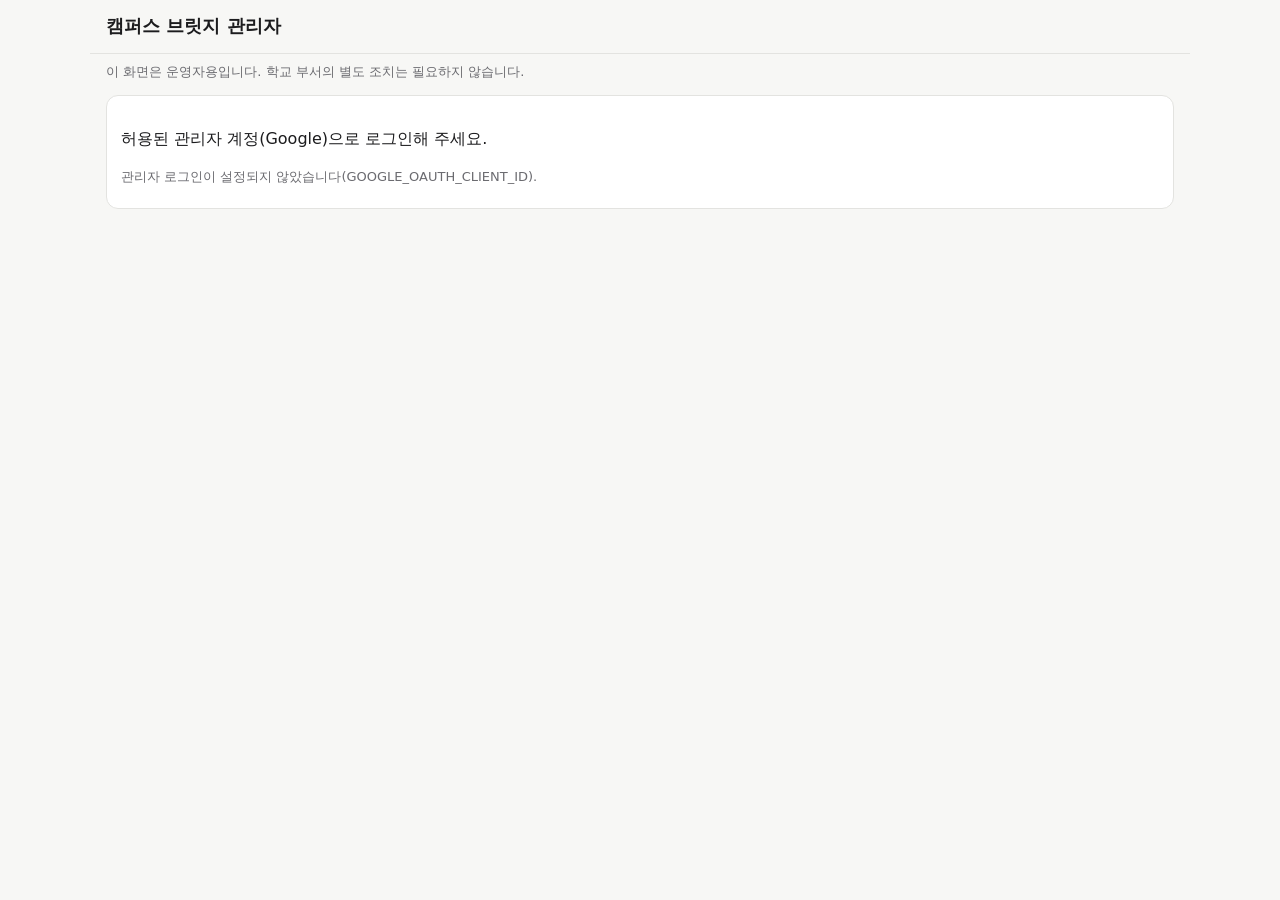
==== frontend/admin.html @ fcf5f414 "feat(admin-ui): 관리자 화면(05 §3) — Google 로그인·출처·수집·긴급 회수·문서·장소·검수 대기·통계·감사 - frontend/admin.html·admin" ====
<!doctype html>
<html lang="ko">
<head>
  <meta charset="utf-8">
  <meta name="viewport" content="width=device-width, initial-scale=1">
  <title>캠퍼스 브릿지 관리자</title>
  <link rel="stylesheet" href="style.css">
  <link rel="stylesheet" href="admin.css">
  <script src="https://accounts.google.com/gsi/client" async defer></script>
  <script type="module" src="admin.js"></script>
</head>
<body class="admin">
  <header class="top">
    <h1 class="brand">캠퍼스 브릿지 관리자</h1>
    <span id="who" class="who"></span>
  </header>
  <p class="notice-line">이 화면은 운영자용입니다. 학교 부서의 별도 조치는 필요하지 않습니다.</p>

  <section id="login" class="panel">
    <p>허용된 관리자 계정(Google)으로 로그인해 주세요.</p>
    <div id="gsi"></div>
    <p id="login-msg" class="hint"></p>
  </section>

  <main id="app" hidden>
    <nav class="tabs" role="tablist" id="tabs"></nav>
    <p id="banner" class="banner" hidden></p>
    <section id="view" class="panel"></section>
  </main>
</body>
</html>
---- frontend/style.css ----
:root {
  --bg: #f7f7f5;
  --surface: #ffffff;
  --text: #1c1c1e;
  --muted: #6b6b70;
  --line: #e3e3e0;
  --accent: #1f5fbf;
  --accent-soft: #e8f0fb;
  --warn: #9a5b00;
  --warn-soft: #fff4e0;
  --err: #b3261e;
  --user: #1f5fbf;
  --user-text: #ffffff;
  --radius: 14px;
}
@media (prefers-color-scheme: dark) {
  :root {
    --bg: #141416;
    --surface: #1e1e21;
    --text: #ececef;
    --muted: #a0a0a8;
    --line: #34343a;
    --accent: #7fb0ff;
    --accent-soft: #1f2a3d;
    --warn: #f0b35a;
    --warn-soft: #3a2c14;
    --err: #ff8a80;
    --user: #3a6fd0;
  }
}

* { box-sizing: border-box; }
html, body { margin: 0; height: 100%; }
body {
  background: var(--bg);
  color: var(--text);
  font: 16px/1.6 system-ui, -apple-system, "Apple SD Gothic Neo", "Malgun Gothic", sans-serif;
  display: flex;
  flex-direction: column;
  max-width: 720px;
  margin: 0 auto;
}
button, textarea { font: inherit; color: inherit; }
button { cursor: pointer; }
button:disabled { cursor: not-allowed; opacity: .5; }
a { color: var(--accent); }
.sr-only { position: absolute; width: 1px; height: 1px; overflow: hidden; clip: rect(0 0 0 0); }

.top {
  position: sticky; top: 0; z-index: 2;
  display: flex; align-items: center; justify-content: space-between;
  padding: 12px 16px; background: var(--bg); border-bottom: 1px solid var(--line);
}
.brand { font-size: 18px; margin: 0; }
.ghost {
  background: transparent; border: 1px solid var(--line); border-radius: 999px;
  padding: 6px 12px; font-size: 14px;
}

.chat { flex: 1; overflow-y: auto; padding: 16px; }
.welcome .hello { font-size: 18px; font-weight: 600; margin: 8px 0 4px; }
.welcome .sub { color: var(--muted); margin: 0 0 16px; font-size: 14px; }
.chips { display: flex; flex-wrap: wrap; gap: 8px; }
.chip {
  background: var(--surface); border: 1px solid var(--line); border-radius: 999px;
  padding: 8px 14px; font-size: 14px; text-align: left;
}
.chip:hover:not(:disabled) { border-color: var(--accent); }

.turns { list-style: none; margin: 0; padding: 0; }
.turn { margin: 16px 0 24px; }
.bubble { border-radius: var(--radius); padding: 10px 14px; white-space: pre-wrap; word-break: break-word; }
.bubble.user {
  background: var(--user); color: var(--user-text);
  margin-left: auto; width: fit-content; max-width: 85%;
}
.bot { margin-top: 10px; }

.timeline { font-size: 13px; color: var(--muted); margin-bottom: 8px; }
.timeline summary { cursor: pointer; }
.steps { list-style: none; margin: 6px 0 0; padding: 0 0 0 4px; }
.steps li::before { content: "⏳ "; }
.steps li.ok::before { content: "✓ "; color: var(--accent); }
.steps li.fail::before { content: "✕ "; color: var(--err); }
.steps li.note::before { content: "ⓘ "; }

.cards { display: flex; gap: 8px; overflow-x: auto; padding-bottom: 4px; scroll-snap-type: x mandatory; }
.card {
  flex: 0 0 220px; scroll-snap-align: start;
  background: var(--surface); border: 1px solid var(--line); border-radius: 10px;
  padding: 10px; font-size: 13px; text-align: left; opacity: .6;
}
.card.cited { opacity: 1; border-color: var(--accent); box-shadow: 0 0 0 1px var(--accent) inset; }
.card.folded { display: none; }
.card .num { font-weight: 700; color: var(--accent); margin-right: 4px; }
.card .kind { display: inline-block; font-size: 11px; color: var(--muted); }
.card .title { font-weight: 600; margin: 2px 0 4px; }
.card .snippet { color: var(--muted); display: -webkit-box; -webkit-line-clamp: 3; -webkit-box-orient: vertical; overflow: hidden; }
.card .meta { margin-top: 6px; font-size: 11px; color: var(--muted); }
.card .stale { color: var(--warn); }
.more-cards { margin: 6px 0; font-size: 12px; }

.answer { background: var(--surface); border: 1px solid var(--line); border-radius: var(--radius); padding: 12px 14px; margin-top: 8px; }
.answer:empty { display: none; }
.answer:focus { outline: 2px solid var(--accent); outline-offset: 2px; }
.answer p { margin: 0 0 8px; }
.answer .cite {
  font-size: 11px; vertical-align: super; margin-left: 2px; padding: 0 3px;
  border: 0; background: var(--accent-soft); color: var(--accent); border-radius: 4px;
}
.answer h3 { font-size: 14px; margin: 12px 0 6px; }
.answer ol.checklist, .answer ul.actions { margin: 0 0 8px; padding-left: 20px; }
.answer ol.checklist li { margin: 2px 0; }
.answer .notice-box { background: var(--warn-soft); color: var(--warn); border-radius: 8px; padding: 8px 10px; font-size: 13px; margin-bottom: 8px; }
.answer .dept { border-top: 1px solid var(--line); margin-top: 10px; padding-top: 8px; font-size: 14px; }
.answer .safety, .answer .asof { color: var(--muted); font-size: 12px; margin: 4px 0 0; }
.answer.ask { border-color: var(--accent); }
.answer.error { border-color: var(--err); color: var(--err); }
.choice-group { margin: 8px 0; }
.choice-group .label { font-size: 13px; color: var(--muted); margin-right: 6px; }
.choice { border: 1px solid var(--line); background: var(--bg); border-radius: 999px; padding: 4px 12px; margin: 4px 4px 0 0; font-size: 14px; }
.choice[aria-pressed="true"] { background: var(--accent); color: #fff; border-color: var(--accent); }
.primary { background: var(--accent); color: #fff; border: 0; border-radius: 999px; padding: 6px 16px; margin-top: 8px; }

.feedback { margin-top: 6px; display: flex; gap: 6px; align-items: center; }
.fb { border: 1px solid var(--line); background: var(--surface); border-radius: 999px; padding: 2px 10px; }
.fb[aria-pressed="true"] { border-color: var(--accent); background: var(--accent-soft); }
.fb-state { font-size: 12px; color: var(--muted); }

.composer { position: sticky; bottom: 0; background: var(--bg); border-top: 1px solid var(--line); padding: 8px 16px 10px; }
.privacy-note { font-size: 12px; color: var(--muted); margin: 0 0 6px; }
.input-row { display: flex; gap: 8px; align-items: flex-end; }
.input-row textarea {
  flex: 1; resize: none; max-height: 140px; padding: 10px 12px;
  border: 1px solid var(--line); border-radius: 12px; background: var(--surface);
}
.input-row button { background: var(--accent); color: #fff; border: 0; border-radius: 12px; padding: 10px 16px; }
.version { margin: 6px 0 0; font-size: 11px; color: var(--muted); text-align: right; }
.hint { font-size: 13px; color: var(--muted); margin: 6px 0; }
---- frontend/admin.css ----
body.admin { max-width: 1100px; }
.who { font-size: 13px; color: var(--muted); }
.notice-line { margin: 8px 16px 0; font-size: 13px; color: var(--muted); }
.panel { margin: 12px 16px; background: var(--surface); border: 1px solid var(--line); border-radius: 12px; padding: 14px; overflow-x: auto; }
.tabs { display: flex; flex-wrap: wrap; gap: 6px; margin: 12px 16px 0; }
.tabs button { border: 1px solid var(--line); background: var(--surface); border-radius: 999px; padding: 6px 12px; font-size: 14px; }
.tabs button[aria-selected="true"] { background: var(--accent); color: #fff; border-color: var(--accent); }
.banner { margin: 12px 16px 0; padding: 10px 12px; border-radius: 10px; background: var(--warn-soft); color: var(--warn); font-size: 14px; }
table.grid { border-collapse: collapse; width: 100%; font-size: 13px; }
table.grid th, table.grid td { border-bottom: 1px solid var(--line); padding: 6px 8px; text-align: left; vertical-align: top; }
table.grid th { color: var(--muted); font-weight: 600; white-space: nowrap; }
.row-actions button, .act { font-size: 12px; padding: 3px 10px; border-radius: 999px; border: 1px solid var(--line); background: var(--bg); margin: 2px; }
.act.danger { border-color: var(--err); color: var(--err); }
.act.primary { background: var(--accent); color: #fff; border-color: var(--accent); }
form.inline { display: grid; grid-template-columns: repeat(auto-fill, minmax(220px, 1fr)); gap: 8px; margin: 10px 0; }
form.inline label { display: flex; flex-direction: column; font-size: 12px; color: var(--muted); gap: 3px; }
form.inline input, form.inline select, form.inline textarea { font: inherit; font-size: 14px; padding: 6px 8px; border: 1px solid var(--line); border-radius: 8px; background: var(--bg); color: var(--text); }
.status { font-size: 12px; padding: 1px 8px; border-radius: 999px; background: var(--accent-soft); color: var(--accent); }
.status.warn { background: var(--warn-soft); color: var(--warn); }
.status.err { background: #fde7e7; color: var(--err); }
.tiles { display: grid; grid-template-columns: repeat(auto-fill, minmax(160px, 1fr)); gap: 10px; }
.tile { border: 1px solid var(--line); border-radius: 10px; padding: 10px; }
.tile .num { font-size: 22px; font-weight: 700; }
.tile .label { font-size: 12px; color: var(--muted); }
.msg { font-size: 13px; margin: 6px 0; }
.msg.err { color: var(--err); }
pre.preview { white-space: pre-wrap; font-size: 12px; background: var(--bg); padding: 8px; border-radius: 8px; max-height: 240px; overflow: auto; }
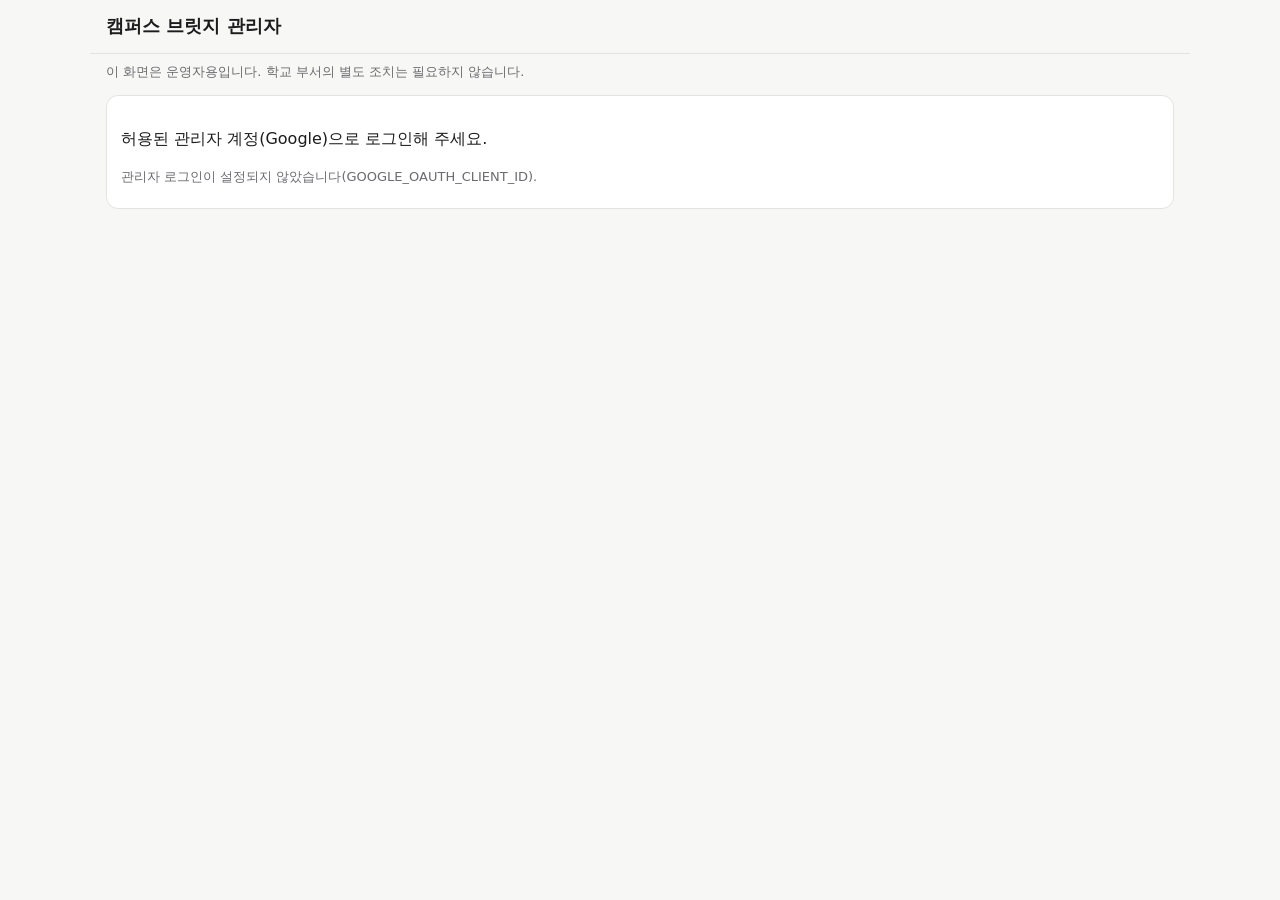
==== commit b7ddd661: "feat(version): 버전 관리 — 변경 내역 단일 원본 + 관리자 페이지 버전 내역(교수님 2026-09-29) - backend/app/version.py: 버전·변경 내" ====
--- a/frontend/admin.html
+++ b/frontend/admin.html
@@ -12,7 +12,7 @@
 <body class="admin">
   <header class="top">
     <h1 class="brand">캠퍼스 브릿지 관리자</h1>
-    <span id="who" class="who"></span>
+    <span class="top-right"><button type="button" id="version-btn" class="ghost" hidden aria-label="버전 내역 보기"></button> <span id="who" class="who"></span></span>
   </header>
   <p class="notice-line">이 화면은 운영자용입니다. 학교 부서의 별도 조치는 필요하지 않습니다.</p>
 
--- a/frontend/admin.css
+++ b/frontend/admin.css
@@ -25,3 +25,7 @@
 .msg { font-size: 13px; margin: 6px 0; }
 .msg.err { color: var(--err); }
 pre.preview { white-space: pre-wrap; font-size: 12px; background: var(--bg); padding: 8px; border-radius: 8px; max-height: 240px; overflow: auto; }
+
+.top-right { display: flex; align-items: center; gap: 8px; }
+section.tile { margin: 8px 0; }
+section.tile ul { margin: 6px 0 0; padding-left: 18px; font-size: 13px; }
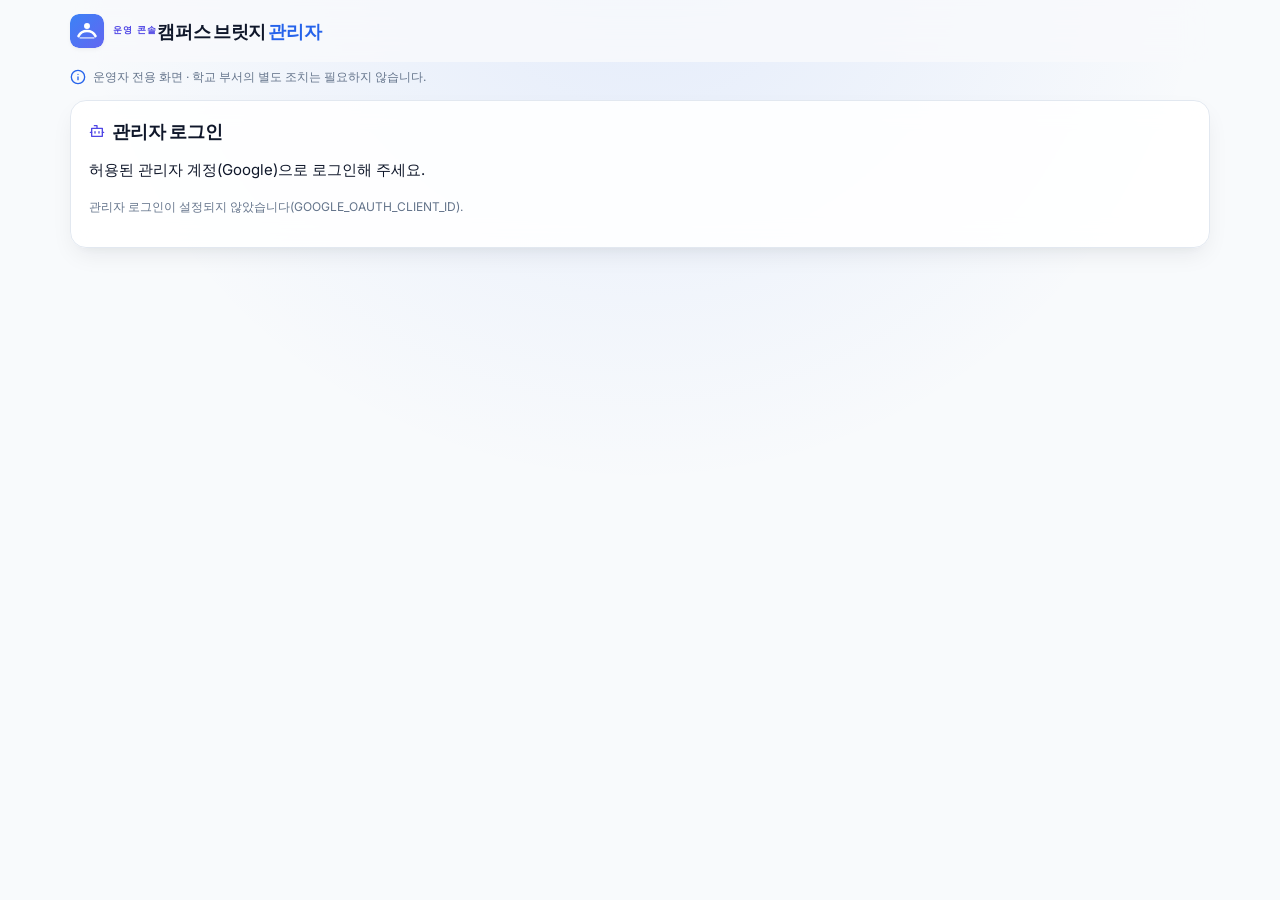
==== commit ec8210be: "feat(admin): 관리자 화면 디자인 통일, 장소 위치·대표전화 편집, 선택 일괄 검수 GPT5 WIP(#589)를 Opus5가 인수해 마무리. 편집 시 바뀐 필드만 전송. " ====
--- a/frontend/admin.html
+++ b/frontend/admin.html
@@ -4,6 +4,11 @@
   <meta charset="utf-8">
   <meta name="viewport" content="width=device-width, initial-scale=1">
   <title>캠퍼스 브릿지 관리자</title>
+  <meta name="description" content="캠퍼스 브릿지 데이터와 운영 상태를 관리하는 관리자 화면">
+  <link rel="icon" href="logo.svg" type="image/svg+xml">
+  <link rel="preconnect" href="https://fonts.googleapis.com">
+  <link rel="preconnect" href="https://fonts.gstatic.com" crossorigin>
+  <link rel="stylesheet" href="https://fonts.googleapis.com/css2?family=Inter:wght@400;500;600;700&family=Plus+Jakarta+Sans:wght@600;700;800&display=swap">
   <link rel="stylesheet" href="style.css">
   <link rel="stylesheet" href="admin.css">
   <script src="https://accounts.google.com/gsi/client" async defer></script>
@@ -11,12 +16,19 @@
 </head>
 <body class="admin">
   <header class="top">
-    <h1 class="brand">캠퍼스 브릿지 관리자</h1>
+    <div class="brand-wrap">
+      <img src="logo.svg" alt="" class="logo" width="34" height="34">
+      <div>
+        <p class="admin-kicker">운영 콘솔</p>
+        <h1 class="brand">캠퍼스 브릿지 <span>관리자</span></h1>
+      </div>
+    </div>
     <span class="top-right"><button type="button" id="version-btn" class="ghost" hidden aria-label="버전 내역 보기"></button> <span id="who" class="who"></span></span>
   </header>
-  <p class="notice-line">이 화면은 운영자용입니다. 학교 부서의 별도 조치는 필요하지 않습니다.</p>
+  <p class="notice-line"><span class="ico" data-icon="info"></span>운영자 전용 화면 · 학교 부서의 별도 조치는 필요하지 않습니다.</p>
 
   <section id="login" class="panel">
+    <p class="panel-title"><span class="ico" data-icon="bot"></span>관리자 로그인</p>
     <p>허용된 관리자 계정(Google)으로 로그인해 주세요.</p>
     <div id="gsi"></div>
     <p id="login-msg" class="hint"></p>
--- a/frontend/style.css
+++ b/frontend/style.css
@@ -1,139 +1,256 @@
 :root {
-  --bg: #f7f7f5;
+  color-scheme: light;
+  --canvas: #f8fafc;
   --surface: #ffffff;
-  --text: #1c1c1e;
-  --muted: #6b6b70;
-  --line: #e3e3e0;
-  --accent: #1f5fbf;
-  --accent-soft: #e8f0fb;
-  --warn: #9a5b00;
-  --warn-soft: #fff4e0;
-  --err: #b3261e;
-  --user: #1f5fbf;
-  --user-text: #ffffff;
-  --radius: 14px;
-}
+  --surface-glass: rgba(255, 255, 255, .88);
+  --text: #0f172a;
+  --muted: #64748b;
+  --line: #e2e8f0;
+  --primary: #2563eb;
+  --primary-hover: #1d4ed8;
+  --primary-soft: #eff6ff;
+  --secondary: #4f46e5;
+  --cyan: #06b6d4;
+  --emerald: #10b981;
+  --amber: #f59e0b;
+  --danger: #dc2626;
+  --warn: #b45309;
+  --warn-soft: #fffbeb;
+  --radius: 16px;
+  --shadow-1: 0 2px 4px rgba(15, 23, 42, .04), 0 1px 2px rgba(15, 23, 42, .02);
+  --shadow-2: 0 10px 25px -5px rgba(15, 23, 42, .08), 0 8px 10px -6px rgba(15, 23, 42, .04);
+  --shadow-3: 0 20px 30px -10px rgba(37, 99, 235, .12), 0 4px 6px -2px rgba(15, 23, 42, .05);
+}
+
 @media (prefers-color-scheme: dark) {
   :root {
-    --bg: #141416;
-    --surface: #1e1e21;
-    --text: #ececef;
-    --muted: #a0a0a8;
-    --line: #34343a;
-    --accent: #7fb0ff;
-    --accent-soft: #1f2a3d;
-    --warn: #f0b35a;
-    --warn-soft: #3a2c14;
-    --err: #ff8a80;
-    --user: #3a6fd0;
+    color-scheme: dark;
+    --canvas: #0f172a;
+    --surface: #172033;
+    --surface-glass: rgba(23, 32, 51, .88);
+    --text: #f8fafc;
+    --muted: #94a3b8;
+    --line: #334155;
+    --primary: #60a5fa;
+    --primary-hover: #93c5fd;
+    --primary-soft: #172554;
+    --secondary: #818cf8;
+    --cyan: #22d3ee;
+    --emerald: #34d399;
+    --amber: #fbbf24;
+    --danger: #f87171;
+    --warn: #fbbf24;
+    --warn-soft: #422006;
   }
 }
 
 * { box-sizing: border-box; }
-html, body { margin: 0; height: 100%; }
+html { min-width: 320px; min-height: 100%; background: var(--canvas); }
 body {
-  background: var(--bg);
+  min-height: 100vh;
+  margin: 0;
+  background: radial-gradient(circle at 50% -10%, rgba(37, 99, 235, .1), transparent 36rem), var(--canvas);
   color: var(--text);
-  font: 16px/1.6 system-ui, -apple-system, "Apple SD Gothic Neo", "Malgun Gothic", sans-serif;
+  font: 15px/1.6 Inter, "Apple SD Gothic Neo", "Malgun Gothic", system-ui, sans-serif;
+}
+button, textarea { color: inherit; font: inherit; }
+button, a { -webkit-tap-highlight-color: transparent; }
+button { cursor: pointer; }
+button:disabled { cursor: not-allowed; opacity: .48; }
+a { color: var(--primary); }
+[hidden] { display: none !important; }
+.sr-only { position: absolute; width: 1px; height: 1px; overflow: hidden; clip: rect(0 0 0 0); white-space: nowrap; }
+.ico, button svg, a svg { display: inline-flex; flex: 0 0 auto; vertical-align: middle; }
+
+.top {
+  position: sticky;
+  top: 0;
+  z-index: 10;
   display: flex;
-  flex-direction: column;
-  max-width: 720px;
+  align-items: center;
+  justify-content: space-between;
+  gap: 12px;
+  width: min(100% - 32px, 840px);
   margin: 0 auto;
-}
-button, textarea { font: inherit; color: inherit; }
-button { cursor: pointer; }
-button:disabled { cursor: not-allowed; opacity: .5; }
-a { color: var(--accent); }
-.sr-only { position: absolute; width: 1px; height: 1px; overflow: hidden; clip: rect(0 0 0 0); }
-
-.top {
-  position: sticky; top: 0; z-index: 2;
-  display: flex; align-items: center; justify-content: space-between;
-  padding: 12px 16px; background: var(--bg); border-bottom: 1px solid var(--line);
-}
-.brand { font-size: 18px; margin: 0; }
-.ghost {
-  background: transparent; border: 1px solid var(--line); border-radius: 999px;
-  padding: 6px 12px; font-size: 14px;
-}
-
-.chat { flex: 1; overflow-y: auto; padding: 16px; }
-.welcome .hello { font-size: 18px; font-weight: 600; margin: 8px 0 4px; }
-.welcome .sub { color: var(--muted); margin: 0 0 16px; font-size: 14px; }
-.chips { display: flex; flex-wrap: wrap; gap: 8px; }
+  padding: 16px 0;
+  background: color-mix(in srgb, var(--canvas) 84%, transparent);
+  backdrop-filter: blur(14px);
+}
+.brand-wrap, .brand-wrap > *, .btn-primary, .features li, .chips-label, .privacy-note, .site-foot,
+.evidence-head > span, .fb, .dept-head, .phone-link, .source-link { display: flex; align-items: center; }
+.brand-wrap { gap: 9px; min-width: 0; }
+.logo { border-radius: 9px; box-shadow: var(--shadow-1); }
+.brand { margin: 0; font: 700 18px/1.25 "Plus Jakarta Sans", Inter, sans-serif; letter-spacing: -.02em; white-space: nowrap; }
+.version-pill, .status-pill, .kind {
+  border: 1px solid var(--line);
+  border-radius: 999px;
+  background: var(--surface);
+  color: var(--muted);
+  font-size: 11px;
+  font-weight: 600;
+  line-height: 18px;
+  padding: 2px 8px;
+}
+.btn-primary {
+  justify-content: center;
+  gap: 7px;
+  border: 0;
+  border-radius: 999px;
+  background: var(--primary);
+  color: #fff;
+  font-weight: 600;
+  padding: 11px 18px;
+  box-shadow: 0 6px 14px rgba(37, 99, 235, .2);
+  transition: background .15s ease, transform .15s ease;
+}
+.btn-primary:hover:not(:disabled) { background: var(--primary-hover); transform: translateY(-1px) scale(1.01); }
+.btn-primary.small { padding: 8px 13px; font-size: 13px; background: var(--surface); color: var(--text); border: 1px solid var(--line); box-shadow: var(--shadow-1); }
+
+.chat { width: min(100% - 32px, 840px); min-height: calc(100vh - 230px); margin: 0 auto; padding: 42px 0 210px; }
+.welcome { text-align: center; padding: 6vh 0 24px; }
+.status-pill { display: inline-flex; align-items: center; gap: 7px; padding: 5px 11px; color: var(--secondary); }
+.status-pill .dot { width: 7px; height: 7px; border-radius: 50%; background: var(--emerald); box-shadow: 0 0 0 4px color-mix(in srgb, var(--emerald) 15%, transparent); }
+.hero { max-width: 720px; margin: 22px auto 14px; font: 800 40px/1.3 "Plus Jakarta Sans", Inter, sans-serif; letter-spacing: -.03em; }
+.hero .hl { color: var(--primary); }
+.sub { max-width: 610px; margin: 0 auto; color: var(--muted); font-size: 16px; }
+.features { display: flex; justify-content: center; flex-wrap: wrap; gap: 10px 22px; list-style: none; padding: 0; margin: 24px 0 42px; color: var(--muted); font-size: 13px; }
+.features li { gap: 6px; }
+.features .ico { color: var(--primary); }
+.chips-label { justify-content: center; gap: 7px; margin: 0 0 14px; font: 600 13px/1.4 "Plus Jakarta Sans", Inter, sans-serif; color: var(--muted); }
+.chips { display: flex; flex-wrap: wrap; justify-content: center; gap: 10px; }
 .chip {
-  background: var(--surface); border: 1px solid var(--line); border-radius: 999px;
-  padding: 8px 14px; font-size: 14px; text-align: left;
-}
-.chip:hover:not(:disabled) { border-color: var(--accent); }
+  display: inline-flex;
+  align-items: center;
+  gap: 8px;
+  padding: 10px 18px;
+  border: 1px solid var(--line);
+  border-radius: 999px;
+  background: var(--surface);
+  color: var(--text);
+  font-size: 14px;
+  font-weight: 500;
+  text-align: left;
+  box-shadow: var(--shadow-1);
+  transition: border-color .15s ease, box-shadow .15s ease, transform .15s ease;
+}
+.chip svg { color: var(--secondary); }
+.chip:hover:not(:disabled) { border-color: #3b82f6; box-shadow: 0 4px 12px rgba(37, 99, 235, .08); transform: translateY(-1px); }
 
 .turns { list-style: none; margin: 0; padding: 0; }
-.turn { margin: 16px 0 24px; }
-.bubble { border-radius: var(--radius); padding: 10px 14px; white-space: pre-wrap; word-break: break-word; }
-.bubble.user {
-  background: var(--user); color: var(--user-text);
-  margin-left: auto; width: fit-content; max-width: 85%;
-}
-.bot { margin-top: 10px; }
-
-.timeline { font-size: 13px; color: var(--muted); margin-bottom: 8px; }
-.timeline summary { cursor: pointer; }
-.steps { list-style: none; margin: 6px 0 0; padding: 0 0 0 4px; }
+.turn { margin: 8px 0 42px; }
+.user-row { display: flex; justify-content: flex-end; }
+.bubble { max-width: 82%; border-radius: 20px 20px 5px 20px; padding: 11px 16px; white-space: pre-wrap; overflow-wrap: anywhere; }
+.bubble.user { background: var(--primary); color: #fff; box-shadow: 0 8px 20px rgba(37, 99, 235, .15); }
+.bot-row { display: grid; grid-template-columns: 34px minmax(0, 1fr); gap: 10px; margin-top: 16px; }
+.avatar { display: grid; place-items: center; width: 34px; height: 34px; border-radius: 12px; background: color-mix(in srgb, var(--secondary) 12%, var(--surface)); color: var(--secondary); border: 1px solid color-mix(in srgb, var(--secondary) 25%, var(--line)); }
+.bot { min-width: 0; }
+.timeline { width: fit-content; max-width: 100%; margin: 0 0 10px; color: var(--muted); font-size: 13px; }
+.timeline summary { cursor: pointer; font-weight: 600; }
+.timeline summary .ico { margin-right: 5px; color: var(--secondary); }
+.steps { list-style: none; margin: 7px 0 0; padding: 0 0 0 5px; }
 .steps li::before { content: "⏳ "; }
-.steps li.ok::before { content: "✓ "; color: var(--accent); }
-.steps li.fail::before { content: "✕ "; color: var(--err); }
-.steps li.note::before { content: "ⓘ "; }
-
-.cards { display: flex; gap: 8px; overflow-x: auto; padding-bottom: 4px; scroll-snap-type: x mandatory; }
-.card {
-  flex: 0 0 220px; scroll-snap-align: start;
-  background: var(--surface); border: 1px solid var(--line); border-radius: 10px;
-  padding: 10px; font-size: 13px; text-align: left; opacity: .6;
-}
-.card.cited { opacity: 1; border-color: var(--accent); box-shadow: 0 0 0 1px var(--accent) inset; }
+.steps li.ok::before { content: "✓ "; color: var(--emerald); }
+.steps li.fail::before { content: "✕ "; color: var(--danger); }
+.steps li.note::before { content: "ⓘ "; color: var(--primary); }
+
+.answer { padding: 18px 20px; border: 1px solid var(--line); border-radius: var(--radius); background: var(--surface); box-shadow: var(--shadow-1); font-size: 16px; }
+.answer:empty { display: none; }
+.answer:focus { outline: 3px solid color-mix(in srgb, var(--primary) 22%, transparent); outline-offset: 2px; }
+.answer p { margin: 0 0 10px; }
+.answer p:last-child { margin-bottom: 0; }
+.answer .cite { margin-left: 3px; padding: 1px 5px; border: 0; border-radius: 6px; background: var(--primary-soft); color: var(--secondary); font-size: 11px; font-weight: 700; vertical-align: super; }
+.answer h3 { margin: 18px 0 7px; font: 600 15px/1.4 "Plus Jakarta Sans", Inter, sans-serif; }
+.answer ol.checklist, .answer ul.actions { margin: 0 0 10px; padding-left: 22px; }
+.answer .notice-box { margin-bottom: 10px; padding: 10px 12px; border-radius: 10px; background: var(--warn-soft); color: var(--warn); font-size: 13px; }
+.answer .safety, .answer .asof, .asof { margin-top: 6px; color: var(--muted); font-size: 12px; }
+.answer.ask { border-color: color-mix(in srgb, var(--primary) 60%, var(--line)); }
+.answer.error { border-color: var(--danger); color: var(--danger); }
+
+.evidence-wrap { margin-top: 14px; }
+.evidence-head { display: flex; align-items: center; justify-content: space-between; gap: 12px; margin-bottom: 9px; color: var(--muted); font-size: 13px; font-weight: 600; }
+.evidence-head > span { gap: 6px; }
+.evidence-head .ico { color: var(--secondary); }
+.cards { display: grid; gap: 9px; }
+.card { position: relative; min-width: 0; padding: 13px 14px 13px 17px; overflow: hidden; border: 1px solid var(--line); border-radius: 12px; background: var(--surface); color: var(--text); box-shadow: var(--shadow-1); opacity: .72; }
+.card::before { content: ""; position: absolute; inset: 0 auto 0 0; width: 4px; background: var(--primary); }
+.card.kind-article::before { background: var(--secondary); }
+.card.kind-notice::before { background: var(--cyan); }
+.card.kind-calendar::before { background: var(--emerald); }
+.card.kind-guide::before { background: var(--primary); }
+.card.kind-menu::before { background: var(--amber); }
+.card.cited { opacity: 1; box-shadow: var(--shadow-2); }
 .card.folded { display: none; }
-.card .num { font-weight: 700; color: var(--accent); margin-right: 4px; }
-.card .kind { display: inline-block; font-size: 11px; color: var(--muted); }
-.card .title { font-weight: 600; margin: 2px 0 4px; }
-.card .snippet { color: var(--muted); display: -webkit-box; -webkit-line-clamp: 3; -webkit-box-orient: vertical; overflow: hidden; }
-.card .meta { margin-top: 6px; font-size: 11px; color: var(--muted); }
+.card-head { display: flex; justify-content: space-between; align-items: center; gap: 8px; }
+.card .kind { padding: 1px 8px; color: var(--secondary); background: color-mix(in srgb, var(--secondary) 8%, var(--surface)); }
+.card .num { color: var(--secondary); font-weight: 700; }
+.card .title { margin: 7px 0 4px; font-weight: 600; }
+.card .snippet { color: var(--muted); font-size: 13px; display: -webkit-box; -webkit-line-clamp: 3; -webkit-box-orient: vertical; overflow: hidden; }
+.card .meta { margin-top: 6px; color: var(--muted); font-size: 11px; }
 .card .stale { color: var(--warn); }
-.more-cards { margin: 6px 0; font-size: 12px; }
-
-.answer { background: var(--surface); border: 1px solid var(--line); border-radius: var(--radius); padding: 12px 14px; margin-top: 8px; }
-.answer:empty { display: none; }
-.answer:focus { outline: 2px solid var(--accent); outline-offset: 2px; }
-.answer p { margin: 0 0 8px; }
-.answer .cite {
-  font-size: 11px; vertical-align: super; margin-left: 2px; padding: 0 3px;
-  border: 0; background: var(--accent-soft); color: var(--accent); border-radius: 4px;
-}
-.answer h3 { font-size: 14px; margin: 12px 0 6px; }
-.answer ol.checklist, .answer ul.actions { margin: 0 0 8px; padding-left: 20px; }
-.answer ol.checklist li { margin: 2px 0; }
-.answer .notice-box { background: var(--warn-soft); color: var(--warn); border-radius: 8px; padding: 8px 10px; font-size: 13px; margin-bottom: 8px; }
-.answer .dept { border-top: 1px solid var(--line); margin-top: 10px; padding-top: 8px; font-size: 14px; }
-.answer .safety, .answer .asof { color: var(--muted); font-size: 12px; margin: 4px 0 0; }
-.answer.ask { border-color: var(--accent); }
-.answer.error { border-color: var(--err); color: var(--err); }
-.choice-group { margin: 8px 0; }
-.choice-group .label { font-size: 13px; color: var(--muted); margin-right: 6px; }
-.choice { border: 1px solid var(--line); background: var(--bg); border-radius: 999px; padding: 4px 12px; margin: 4px 4px 0 0; font-size: 14px; }
-.choice[aria-pressed="true"] { background: var(--accent); color: #fff; border-color: var(--accent); }
-.primary { background: var(--accent); color: #fff; border: 0; border-radius: 999px; padding: 6px 16px; margin-top: 8px; }
-
-.feedback { margin-top: 6px; display: flex; gap: 6px; align-items: center; }
-.fb { border: 1px solid var(--line); background: var(--surface); border-radius: 999px; padding: 2px 10px; }
-.fb[aria-pressed="true"] { border-color: var(--accent); background: var(--accent-soft); }
-.fb-state { font-size: 12px; color: var(--muted); }
-
-.composer { position: sticky; bottom: 0; background: var(--bg); border-top: 1px solid var(--line); padding: 8px 16px 10px; }
-.privacy-note { font-size: 12px; color: var(--muted); margin: 0 0 6px; }
-.input-row { display: flex; gap: 8px; align-items: flex-end; }
-.input-row textarea {
-  flex: 1; resize: none; max-height: 140px; padding: 10px 12px;
-  border: 1px solid var(--line); border-radius: 12px; background: var(--surface);
-}
-.input-row button { background: var(--accent); color: #fff; border: 0; border-radius: 12px; padding: 10px 16px; }
-.version { margin: 6px 0 0; font-size: 11px; color: var(--muted); text-align: right; }
-.hint { font-size: 13px; color: var(--muted); margin: 6px 0; }
+.source-link { gap: 5px; margin-top: 9px; padding: 0; border: 0; background: transparent; color: var(--primary); font-size: 12px; font-weight: 600; }
+.link { padding: 0; border: 0; background: transparent; color: var(--primary); font-size: 12px; }
+
+.dept-slot { margin-top: 12px; }
+.dept { padding: 14px 16px; border: 1px solid var(--line); border-radius: 12px; background: color-mix(in srgb, var(--primary-soft) 55%, var(--surface)); font-size: 13px; }
+.dept-head { gap: 7px; margin-bottom: 5px; color: var(--secondary); }
+.dept-head strong { color: var(--text); font-size: 14px; }
+.dept-location, .dept-duties { color: var(--muted); }
+.phone-link { width: fit-content; gap: 6px; margin-top: 8px; font-weight: 600; text-decoration: none; }
+
+.choice-group { margin: 10px 0; }
+.choice-group .label { margin-right: 6px; color: var(--muted); font-size: 13px; }
+.choice, .primary, .fb { border-radius: 999px; }
+.choice { margin: 4px 4px 0 0; padding: 6px 13px; border: 1px solid var(--line); background: var(--canvas); font-size: 14px; }
+.choice[aria-pressed="true"] { border-color: var(--primary); background: var(--primary); color: #fff; }
+.primary { margin-top: 8px; padding: 8px 16px; border: 0; background: var(--primary); color: #fff; font-weight: 600; }
+.feedback { display: flex; align-items: center; gap: 7px; margin-top: 9px; }
+.fb { gap: 5px; padding: 5px 10px; border: 1px solid var(--line); background: var(--surface); font-size: 12px; }
+.fb[aria-pressed="true"] { border-color: var(--primary); background: var(--primary-soft); }
+.fb-state, .hint { color: var(--muted); font-size: 12px; }
+
+.dock { position: fixed; z-index: 20; inset: auto 0 0; pointer-events: none; padding: 0 16px 16px; background: linear-gradient(transparent, var(--canvas) 42%); }
+.dock-inner { width: min(100%, 840px); margin: 0 auto; padding: 11px 12px 9px; border: 1px solid color-mix(in srgb, var(--line) 82%, transparent); border-radius: 22px; background: var(--surface-glass); box-shadow: var(--shadow-3); backdrop-filter: blur(16px); pointer-events: auto; }
+.privacy-note { gap: 5px; margin: 0 4px 7px; color: var(--muted); font-size: 11px; }
+.input-row { display: flex; align-items: flex-end; gap: 9px; }
+.input-row textarea { flex: 1; min-width: 0; max-height: 140px; resize: none; padding: 11px 13px; border: 1px solid var(--line); border-radius: 14px; background: var(--surface); outline: 0; }
+.input-row textarea:focus { border-color: var(--primary); box-shadow: 0 0 0 3px rgba(37, 99, 235, .2); }
+.input-row .btn-primary { min-height: 46px; }
+.site-foot { justify-content: center; flex-wrap: wrap; margin: 7px 0 0; color: var(--muted); font-size: 10px; }
+
+@media (max-width: 767px) {
+  .top, .chat { width: min(100% - 24px, 840px); }
+  .top { padding: 11px 0; }
+  .brand { font-size: 16px; }
+  .version-pill { display: none; }
+  .btn-primary.small { padding: 7px 10px; font-size: 12px; }
+  .chat { padding-top: 20px; padding-bottom: 205px; }
+  .welcome { padding-top: 3vh; }
+  .hero { margin-top: 18px; font-size: 26px; line-height: 1.38; letter-spacing: -.02em; }
+  .sub { font-size: 14px; }
+  .features { margin: 20px 0 30px; gap: 7px 14px; }
+  .chips { justify-content: flex-start; flex-wrap: nowrap; overflow-x: auto; margin: 0 -12px; padding: 2px 12px 9px; scroll-snap-type: x mandatory; scrollbar-width: none; }
+  .chips::-webkit-scrollbar { display: none; }
+  .chip { flex: 0 0 auto; padding: 9px 14px; scroll-snap-align: start; }
+  .bubble { max-width: 90%; }
+  .bot-row { grid-template-columns: 28px minmax(0, 1fr); gap: 8px; }
+  .avatar { width: 28px; height: 28px; border-radius: 9px; }
+  .answer { padding: 15px; font-size: 15px; }
+  .dock { padding: 0 8px 8px; }
+  .dock-inner { border-radius: 18px; padding: 9px 9px 7px; }
+  .privacy-note { align-items: flex-start; line-height: 1.4; }
+  .input-row .btn-primary { width: 46px; padding: 0; font-size: 0; }
+  .input-row .btn-primary .ico { font-size: initial; }
+  .site-foot { display: none; }
+}
+
+@media (max-width: 374px) {
+  .top, .chat { width: min(100% - 20px, 840px); }
+  .brand-wrap { gap: 6px; }
+  .logo { width: 28px; height: 28px; }
+  .btn-primary.small .ico { display: none; }
+  .hero { font-size: 24px; }
+}
+
+@media (prefers-reduced-motion: reduce) {
+  *, *::before, *::after { scroll-behavior: auto !important; transition: none !important; }
+}
--- a/frontend/admin.css
+++ b/frontend/admin.css
@@ -1,31 +1,263 @@
-body.admin { max-width: 1100px; }
-.who { font-size: 13px; color: var(--muted); }
-.notice-line { margin: 8px 16px 0; font-size: 13px; color: var(--muted); }
-.panel { margin: 12px 16px; background: var(--surface); border: 1px solid var(--line); border-radius: 12px; padding: 14px; overflow-x: auto; }
-.tabs { display: flex; flex-wrap: wrap; gap: 6px; margin: 12px 16px 0; }
-.tabs button { border: 1px solid var(--line); background: var(--surface); border-radius: 999px; padding: 6px 12px; font-size: 14px; }
-.tabs button[aria-selected="true"] { background: var(--accent); color: #fff; border-color: var(--accent); }
-.banner { margin: 12px 16px 0; padding: 10px 12px; border-radius: 10px; background: var(--warn-soft); color: var(--warn); font-size: 14px; }
-table.grid { border-collapse: collapse; width: 100%; font-size: 13px; }
-table.grid th, table.grid td { border-bottom: 1px solid var(--line); padding: 6px 8px; text-align: left; vertical-align: top; }
-table.grid th { color: var(--muted); font-weight: 600; white-space: nowrap; }
-.row-actions button, .act { font-size: 12px; padding: 3px 10px; border-radius: 999px; border: 1px solid var(--line); background: var(--bg); margin: 2px; }
-.act.danger { border-color: var(--err); color: var(--err); }
-.act.primary { background: var(--accent); color: #fff; border-color: var(--accent); }
-form.inline { display: grid; grid-template-columns: repeat(auto-fill, minmax(220px, 1fr)); gap: 8px; margin: 10px 0; }
-form.inline label { display: flex; flex-direction: column; font-size: 12px; color: var(--muted); gap: 3px; }
-form.inline input, form.inline select, form.inline textarea { font: inherit; font-size: 14px; padding: 6px 8px; border: 1px solid var(--line); border-radius: 8px; background: var(--bg); color: var(--text); }
-.status { font-size: 12px; padding: 1px 8px; border-radius: 999px; background: var(--accent-soft); color: var(--accent); }
+body.admin {
+  width: min(100%, 1180px);
+  margin: 0 auto;
+  padding-bottom: 42px;
+}
+
+body.admin .top {
+  width: auto;
+  max-width: none;
+  margin: 0 20px;
+  padding-block: 14px;
+}
+
+body.admin .brand { white-space: normal; }
+body.admin .brand span { color: var(--primary); }
+.admin-kicker {
+  margin: 0 0 1px;
+  color: var(--secondary);
+  font: 700 9px/1.2 "Plus Jakarta Sans", Inter, sans-serif;
+  letter-spacing: .14em;
+}
+
+.top-right { display: flex; align-items: center; gap: 9px; min-width: 0; }
+.ghost, .act, .tabs button {
+  display: inline-flex;
+  align-items: center;
+  justify-content: center;
+  gap: 6px;
+  border: 1px solid var(--line);
+  background: var(--surface);
+  color: var(--text);
+  box-shadow: var(--shadow-1);
+  transition: border-color .15s ease, box-shadow .15s ease, transform .15s ease;
+}
+.ghost:hover, .act:hover:not(:disabled), .tabs button:hover {
+  border-color: color-mix(in srgb, var(--primary) 55%, var(--line));
+  box-shadow: var(--shadow-2);
+  transform: translateY(-1px);
+}
+.ghost { border-radius: 999px; padding: 6px 11px; font-size: 12px; }
+.who { max-width: 230px; overflow: hidden; color: var(--muted); font-size: 12px; text-overflow: ellipsis; white-space: nowrap; }
+
+.notice-line {
+  display: flex;
+  align-items: center;
+  gap: 7px;
+  margin: 5px 20px 0;
+  color: var(--muted);
+  font-size: 12px;
+}
+.notice-line .ico { color: var(--primary); }
+
+.panel {
+  margin: 14px 20px;
+  padding: 18px;
+  overflow-x: auto;
+  border: 1px solid var(--line);
+  border-radius: var(--radius);
+  background: var(--surface-glass);
+  box-shadow: var(--shadow-2);
+  backdrop-filter: blur(12px);
+}
+.panel-title, .section-head {
+  display: flex;
+  align-items: center;
+  gap: 7px;
+  margin: 0 0 6px;
+  font: 700 18px/1.35 "Plus Jakarta Sans", Inter, sans-serif;
+}
+.panel-title .ico, .section-head .ico { color: var(--secondary); }
+
+.tabs {
+  position: sticky;
+  top: 66px;
+  z-index: 8;
+  display: flex;
+  flex-wrap: wrap;
+  gap: 7px;
+  margin: 13px 20px 0;
+  padding: 9px;
+  border: 1px solid color-mix(in srgb, var(--line) 82%, transparent);
+  border-radius: 17px;
+  background: var(--surface-glass);
+  box-shadow: var(--shadow-1);
+  backdrop-filter: blur(14px);
+}
+.tabs button { border-radius: 999px; padding: 7px 11px; font-size: 12px; white-space: nowrap; }
+.tabs button svg { color: var(--secondary); }
+.tabs button[aria-selected="true"] {
+  border-color: var(--primary);
+  background: var(--primary);
+  color: #fff;
+  box-shadow: 0 5px 13px rgba(37, 99, 235, .2);
+}
+.tabs button[aria-selected="true"] svg { color: inherit; }
+
+.banner {
+  margin: 12px 20px 0;
+  padding: 10px 13px;
+  border: 1px solid color-mix(in srgb, var(--amber) 30%, var(--line));
+  border-radius: 11px;
+  background: var(--warn-soft);
+  color: var(--warn);
+  font-size: 13px;
+}
+
+table.grid {
+  width: 100%;
+  min-width: 680px;
+  border-spacing: 0;
+  border-collapse: separate;
+  font-size: 12px;
+}
+table.grid th, table.grid td {
+  padding: 9px 10px;
+  border-bottom: 1px solid var(--line);
+  text-align: left;
+  vertical-align: top;
+}
+table.grid th {
+  position: sticky;
+  top: 0;
+  z-index: 1;
+  background: var(--surface);
+  color: var(--muted);
+  font-size: 11px;
+  font-weight: 700;
+  letter-spacing: .02em;
+  white-space: nowrap;
+}
+table.grid tr:last-child td { border-bottom: 0; }
+table.grid tr:hover td { background: color-mix(in srgb, var(--primary-soft) 30%, transparent); }
+table.grid input[type="checkbox"] { width: 16px; height: 16px; accent-color: var(--primary); }
+
+.row-actions { min-width: 82px; }
+.row-actions button, .act {
+  margin: 2px;
+  padding: 5px 10px;
+  border-radius: 999px;
+  font-size: 11px;
+  font-weight: 600;
+}
+.act.danger { border-color: color-mix(in srgb, var(--danger) 55%, var(--line)); color: var(--danger); }
+.act.primary { border-color: var(--primary); background: var(--primary); color: #fff; }
+.act.primary:hover:not(:disabled) { background: var(--primary-hover); }
+
+form.inline {
+  display: grid;
+  grid-template-columns: repeat(auto-fill, minmax(210px, 1fr));
+  gap: 10px;
+  margin: 14px 0 18px;
+  padding: 14px;
+  border: 1px solid var(--line);
+  border-radius: 13px;
+  background: color-mix(in srgb, var(--canvas) 62%, var(--surface));
+}
+form.inline label, .place-editor label {
+  display: flex;
+  flex-direction: column;
+  gap: 4px;
+  color: var(--muted);
+  font-size: 11px;
+  font-weight: 600;
+}
+form.inline input, form.inline select, form.inline textarea,
+.place-editor input, .place-editor select, .place-editor textarea {
+  width: 100%;
+  min-width: 0;
+  padding: 8px 10px;
+  border: 1px solid var(--line);
+  border-radius: 9px;
+  outline: 0;
+  background: var(--surface);
+  color: var(--text);
+  font: inherit;
+  font-size: 14px;
+  line-height: 1.45;
+}
+form.inline input:focus, form.inline select:focus, form.inline textarea:focus,
+.place-editor input:focus, .place-editor select:focus, .place-editor textarea:focus {
+  border-color: var(--primary);
+  box-shadow: 0 0 0 3px color-mix(in srgb, var(--primary) 18%, transparent);
+}
+
+.status {
+  display: inline-flex;
+  border-radius: 999px;
+  background: var(--primary-soft);
+  color: var(--primary);
+  font-size: 11px;
+  font-weight: 600;
+  padding: 2px 8px;
+  white-space: nowrap;
+}
 .status.warn { background: var(--warn-soft); color: var(--warn); }
-.status.err { background: #fde7e7; color: var(--err); }
-.tiles { display: grid; grid-template-columns: repeat(auto-fill, minmax(160px, 1fr)); gap: 10px; }
-.tile { border: 1px solid var(--line); border-radius: 10px; padding: 10px; }
-.tile .num { font-size: 22px; font-weight: 700; }
-.tile .label { font-size: 12px; color: var(--muted); }
-.msg { font-size: 13px; margin: 6px 0; }
-.msg.err { color: var(--err); }
-pre.preview { white-space: pre-wrap; font-size: 12px; background: var(--bg); padding: 8px; border-radius: 8px; max-height: 240px; overflow: auto; }
-
-.top-right { display: flex; align-items: center; gap: 8px; }
-section.tile { margin: 8px 0; }
-section.tile ul { margin: 6px 0 0; padding-left: 18px; font-size: 13px; }
+.status.err { background: color-mix(in srgb, var(--danger) 12%, var(--surface)); color: var(--danger); }
+
+.tiles { display: grid; grid-template-columns: repeat(auto-fill, minmax(170px, 1fr)); gap: 11px; }
+.tile {
+  padding: 13px;
+  border: 1px solid var(--line);
+  border-radius: 13px;
+  background: var(--surface);
+  box-shadow: var(--shadow-1);
+}
+.tile .num { font: 700 24px/1.2 "Plus Jakarta Sans", Inter, sans-serif; }
+.tile .label { color: var(--muted); font-size: 11px; }
+.msg { margin: 7px 0; font-size: 13px; }
+.msg.err { color: var(--danger); }
+pre.preview { max-height: 260px; overflow: auto; padding: 11px; border-radius: 10px; background: var(--canvas); font-size: 12px; white-space: pre-wrap; }
+section.tile { margin: 9px 0; }
+section.tile ul { margin: 7px 0 0; padding-left: 19px; font-size: 12px; }
+
+.editor-host:empty { display: none; }
+.place-editor {
+  display: grid;
+  grid-template-columns: repeat(2, minmax(0, 1fr));
+  gap: 10px;
+  margin: 14px 0;
+  padding: 15px;
+  border: 1px solid color-mix(in srgb, var(--primary) 45%, var(--line));
+  border-radius: 14px;
+  background: color-mix(in srgb, var(--primary-soft) 40%, var(--surface));
+  box-shadow: var(--shadow-2);
+}
+.editor-title, .place-editor > .hint, .editor-actions { grid-column: 1 / -1; }
+.editor-title { display: flex; align-items: center; gap: 7px; color: var(--secondary); }
+.editor-actions, .bulk-tools { display: flex; flex-wrap: wrap; align-items: center; gap: 6px; }
+.bulk-tools { margin: 9px 0; }
+
+@media (max-width: 767px) {
+  body.admin .top { margin: 0 12px; }
+  body.admin .brand { font-size: 15px; }
+  .admin-kicker { display: none; }
+  .top-right { gap: 5px; }
+  .who { max-width: 104px; font-size: 10px; }
+  .ghost { padding: 5px 8px; }
+  .notice-line { margin-inline: 12px; }
+  .tabs {
+    top: 55px;
+    flex-wrap: nowrap;
+    margin-inline: 8px;
+    padding: 7px;
+    overflow-x: auto;
+    border-radius: 14px;
+    scrollbar-width: none;
+    scroll-snap-type: x proximity;
+  }
+  .tabs::-webkit-scrollbar { display: none; }
+  .tabs button { flex: 0 0 auto; scroll-snap-align: start; }
+  .panel { margin: 10px 8px; padding: 13px 11px; border-radius: 14px; }
+  .banner { margin-inline: 8px; }
+  form.inline, .place-editor { grid-template-columns: 1fr; padding: 11px; }
+  .place-editor > * { grid-column: 1; }
+  .panel-title, .section-head { font-size: 16px; }
+  table.grid { min-width: 760px; }
+}
+
+@media (max-width: 374px) {
+  body.admin .logo { width: 28px; height: 28px; }
+  body.admin .brand span { display: block; font-size: 11px; }
+  .notice-line { align-items: flex-start; line-height: 1.45; }
+}
